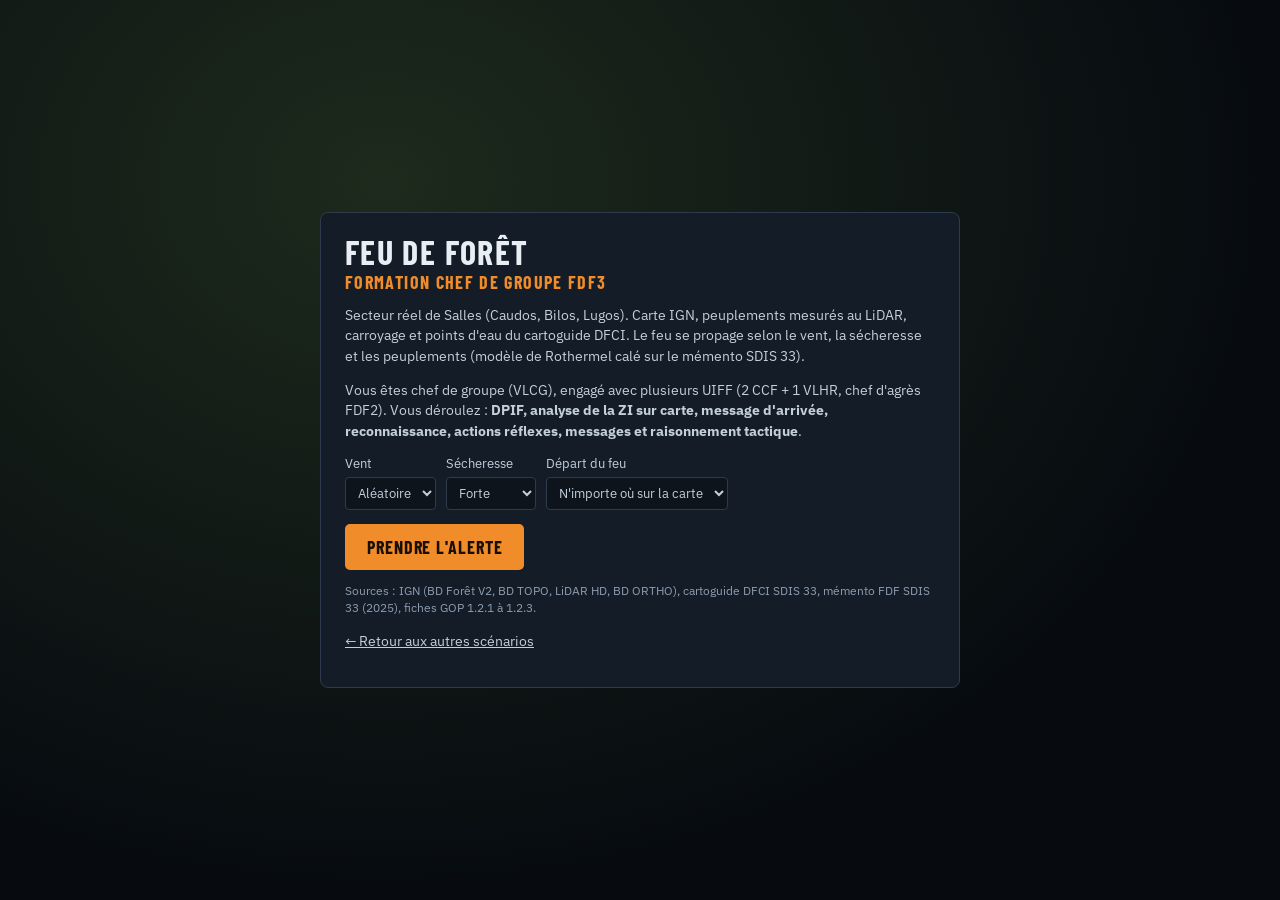
==== fdf.html @ eae1cfd2 "Scénario feu de forêt FDF3 : carte réelle de Salles, phases DPIF à RTO, messages SDIS 33, UIFF, perm" ====
<!doctype html>
<html lang="fr">
<head>
<meta charset="utf-8">
<meta name="viewport" content="width=device-width, initial-scale=1, viewport-fit=cover">
<title>Feu de forêt FDF3</title>
<link rel="preconnect" href="https://fonts.googleapis.com">
<link rel="stylesheet" href="https://fonts.googleapis.com/css2?family=Barlow+Condensed:wght@500;600;700&family=IBM+Plex+Sans:wght@400;500;600&family=IBM+Plex+Mono:wght@500;600;700&display=swap">
<link rel="stylesheet" href="src/fdf/fdf.css">
</head>
<body class="accueil">
<header class="barre">
  <div class="marque">Feu de forêt <small>Chef de groupe FDF3 · Salles (33)</small></div>
  <ol class="phases" id="phases" aria-label="Phases de l'intervention"></ol>
  <div class="horloge"><b id="heure">--:--</b><small id="meteo"></small></div>
  <div class="rythme" role="group" aria-label="Rythme du temps">
    <button data-v="0" title="Pause">II</button><button data-v="1" aria-pressed="true">×1</button><button data-v="2">×2</button><button data-v="4">×4</button><button data-v="8">×8</button>
  </div>
</header>

<main class="jeu">
  <section class="carte" aria-label="Carte">
    <canvas id="fond"></canvas>
    <canvas id="dessus"></canvas>
    <div class="outils" id="outils">
      <div class="og" role="group" aria-label="Fond de carte">
        <button data-fond="cartoguide" aria-pressed="true">Cartoguide</button><button data-fond="ortho">Photo</button><button data-fond="peuplements">Peuplements</button>
      </div>
      <div class="og crayons" id="crayons" role="group" aria-label="Crayons de l'analyse ZI"></div>
      <div class="og" role="group" aria-label="Outils">
        <button data-outil="mesure" title="Mesurer une distance">Mesure</button>
        <button data-outil="gomme" title="Effacer un tracé">Gomme</button>
        <button id="b-feu" title="Centrer sur la fumée">Fumée</button>
      </div>
    </div>
    <div class="legende" id="legende" hidden></div>
    <div class="info" id="info" aria-live="polite"></div>
  </section>

  <aside class="panneau" aria-label="Commandement">
    <nav class="onglets" role="tablist">
      <button role="tab" data-onglet="phase" aria-selected="true">Phase</button>
      <button role="tab" data-onglet="moyens">Moyens</button>
      <button role="tab" data-onglet="radio">Radio <span id="nb-radio"></span></button>
      <button role="tab" data-onglet="memento">Mémento</button>
    </nav>
    <div class="contenu" id="o-phase"></div>
    <div class="contenu" id="o-moyens" hidden></div>
    <div class="contenu" id="o-radio" hidden><div class="filtres" id="filtres"></div><ol class="radio" id="radio"></ol></div>
    <div class="contenu" id="o-memento" hidden></div>
  </aside>
</main>

<div class="accueil-ecran" id="accueil">
  <div class="carton">
    <h1>Feu de forêt <span>Formation chef de groupe FDF3</span></h1>
    <p>Secteur réel de Salles (Caudos, Bilos, Lugos). Carte IGN, peuplements mesurés au LiDAR, carroyage et points d'eau du cartoguide DFCI. Le feu se propage selon le vent, la sécheresse et les peuplements (modèle de Rothermel calé sur le mémento SDIS 33).</p>
    <p>Vous êtes chef de groupe (VLCG), engagé avec plusieurs UIFF (2 CCF + 1 VLHR, chef d'agrès FDF2). Vous déroulez : <b>DPIF, analyse de la ZI sur carte, message d'arrivée, reconnaissance, actions réflexes, messages et raisonnement tactique</b>.</p>
    <div class="choix">
      <label>Vent <select id="c-vent"><option value="alea">Aléatoire</option><option value="3">3 m/s</option><option value="5">5 m/s</option><option value="7">7 m/s</option><option value="10">10 m/s</option><option value="14">14 m/s</option></select></label>
      <label>Sécheresse <select id="c-sech"><option value="forte">Forte</option><option value="moderee">Modérée</option><option value="extreme">Extrême</option></select></label>
      <label>Départ du feu <select id="c-lieu"><option value="alea">N'importe où sur la carte</option></select></label>
    </div>
    <button class="go" id="go" disabled>Chargement de la carte…</button>
    <p class="src">Sources : IGN (BD Forêt V2, BD TOPO, LiDAR HD, BD ORTHO), cartoguide DFCI SDIS 33, mémento FDF SDIS 33 (2025), fiches GOP 1.2.1 à 1.2.3.</p>
    <p><a href="index.html">← Retour aux autres scénarios</a></p>
  </div>
</div>

<script src="src/fdf/feu.js"></script>
<script src="src/fdf/carte.js"></script>
<script src="src/fdf/jeu.js"></script>
</body>
</html>
---- src/fdf/fdf.css ----
/* Feu de forêt FDF3 : interface. Carte claire (cartoguide), panneau de commandement sombre. */
:root {
  color-scheme: dark;
  --nuit: #0b1322; --panel: #141d27; --panel2: #1c2733; --ligne: #2d3b4c; --encre: #e8eef4; --doux: #c3cfdb; --muet: #8d9db0;
  --inc: #e2373f; --eau: #3a8eea; --vert: #2fb36b; --orange: #f08c2a; --cmd: #9a72ff; --jaune: #e8c45a;
  --f-disp: 'Barlow Condensed', 'Arial Narrow', sans-serif; --f-body: 'IBM Plex Sans', system-ui, sans-serif; --f-mono: 'IBM Plex Mono', ui-monospace, monospace;
}
* { box-sizing: border-box; }
html, body { height: 100%; margin: 0; overflow: hidden; }
[hidden] { display: none !important; }
body { background: var(--nuit); color: var(--encre); font: 14px/1.45 var(--f-body); }
button, select, input, textarea { font: inherit; color: inherit; }
:focus-visible { outline: 2px solid var(--cmd); outline-offset: 2px; }
button { cursor: pointer; }

.barre { position: fixed; inset: 0 0 auto 0; height: 52px; display: flex; align-items: center; gap: 14px; padding: 0 14px; background: #080c12; border-bottom: 1px solid var(--ligne); z-index: 10; }
.marque { font: 700 19px/1 var(--f-disp); text-transform: uppercase; letter-spacing: .05em; white-space: nowrap; }
.marque small { display: block; font: 500 11px/1.3 var(--f-body); text-transform: none; letter-spacing: 0; color: var(--muet); }
.phases { list-style: none; display: flex; gap: 2px; margin: 0; padding: 0; flex: 1; overflow-x: auto; scrollbar-width: none; }
.phases li { font: 600 12px/1 var(--f-disp); text-transform: uppercase; letter-spacing: .04em; padding: 7px 9px; background: var(--panel2); color: var(--muet); border-radius: 3px; white-space: nowrap; }
.phases li.fait { color: #8fe0b3; }
.phases li.encours { background: var(--orange); color: #1a0f04; }
.horloge { text-align: right; }
.horloge b { font: 700 22px/1 var(--f-mono); }
.horloge small { display: block; font-size: 11px; color: var(--muet); white-space: nowrap; }
.rythme { display: flex; gap: 2px; }
.rythme button { background: var(--panel2); border: 1px solid var(--ligne); border-radius: 3px; padding: 5px 8px; font: 600 13px var(--f-mono); }
.rythme button[aria-pressed="true"] { background: var(--cmd); border-color: var(--cmd); }

.jeu { position: fixed; inset: 52px 0 0 0; display: grid; grid-template-columns: 1fr 400px; }
.carte { position: relative; overflow: hidden; background: #c4f4ba; }
.carte canvas { position: absolute; inset: 0; width: 100%; height: 100%; touch-action: none; }
#dessus { cursor: grab; }
#dessus.crayon { cursor: crosshair; }
.outils { position: absolute; top: 10px; left: 10px; display: flex; flex-wrap: wrap; gap: 8px; z-index: 3; max-width: calc(100% - 20px); }
.og { display: flex; gap: 2px; background: rgba(11,19,34,.88); border: 1px solid var(--ligne); border-radius: 5px; padding: 3px; }
.og button { background: transparent; border: 0; border-radius: 3px; padding: 5px 9px; font-size: 13px; }
.og button[aria-pressed="true"] { background: var(--cmd); }
.crayons button { display: flex; align-items: center; gap: 5px; }
.crayons i { width: 14px; height: 14px; border-radius: 50%; border: 2px solid #fff; display: inline-block; }
.crayons button[aria-pressed="true"] { background: #33445a; outline: 2px solid #fff; }
.info { position: absolute; left: 10px; bottom: 10px; max-width: min(560px, calc(100% - 20px)); background: rgba(11,19,34,.9); border: 1px solid var(--ligne); border-radius: 5px; padding: 7px 10px; font-size: 13px; z-index: 3; }
.info:empty { display: none; }
.legende { position: absolute; right: 10px; top: 10px; background: rgba(11,19,34,.9); border: 1px solid var(--ligne); border-radius: 5px; padding: 8px 10px; font-size: 12px; z-index: 3; max-height: 60%; overflow: auto; }
.legende div { display: flex; gap: 6px; align-items: center; }
.legende i { width: 14px; height: 10px; display: inline-block; border: 1px solid #0003; }

.panneau { background: var(--panel); border-left: 1px solid var(--ligne); display: flex; flex-direction: column; min-height: 0; }
.onglets { display: flex; border-bottom: 1px solid var(--ligne); }
.onglets button { flex: 1; background: transparent; border: 0; border-bottom: 3px solid transparent; padding: 10px 6px; font: 600 14px var(--f-disp); text-transform: uppercase; letter-spacing: .05em; color: var(--muet); }
.onglets button[aria-selected="true"] { color: var(--encre); border-bottom-color: var(--orange); }
.onglets span { color: var(--orange); }
.contenu { flex: 1; overflow: auto; padding: 14px; min-height: 0; }
.contenu h2 { font: 700 20px/1.1 var(--f-disp); text-transform: uppercase; letter-spacing: .04em; margin: 0 0 4px; }
.contenu h3 { font: 700 15px/1.2 var(--f-disp); text-transform: uppercase; letter-spacing: .05em; margin: 16px 0 6px; color: var(--doux); }
.contenu p { margin: 6px 0; color: var(--doux); }
.contenu .aide { color: var(--muet); font-size: 13px; }
.ticket { background: #2a1d0c; border: 1px solid #7a5a22; border-radius: 5px; padding: 10px 12px; font: 13px/1.5 var(--f-mono); color: #ffe1a8; margin: 8px 0; white-space: pre-wrap; }
.form { display: grid; gap: 8px; margin: 8px 0; }
.form label { display: grid; gap: 3px; font-size: 13px; color: var(--doux); }
.form label.ligne { grid-template-columns: auto 1fr; align-items: center; gap: 8px; }
.form input[type=text], .form input[type=number], .form select, .form textarea { background: #0d141c; border: 1px solid var(--ligne); border-radius: 4px; padding: 6px 8px; width: 100%; }
.form textarea { min-height: 54px; resize: vertical; }
.form fieldset { border: 1px solid var(--ligne); border-radius: 5px; padding: 6px 10px 8px; margin: 0; }
.form legend { font-size: 13px; color: var(--doux); padding: 0 4px; }
.cases { display: grid; grid-template-columns: 1fr 1fr; gap: 3px 10px; font-size: 13px; }
.cases label { display: flex; gap: 6px; align-items: center; grid-template-columns: none; }
.btn { background: var(--cmd); border: 0; border-radius: 4px; padding: 9px 14px; font-weight: 600; }
.btn.sec { background: var(--panel2); border: 1px solid var(--ligne); }
.btn.rouge { background: var(--inc); }
.btns { display: flex; gap: 8px; flex-wrap: wrap; margin-top: 10px; }
.note { border-left: 3px solid var(--orange); padding: 4px 10px; margin: 8px 0; background: #1c1710; font-size: 13px; }
.eval { margin: 6px 0; font-size: 13px; }
.eval div { display: grid; grid-template-columns: 18px 1fr; gap: 6px; padding: 3px 0; border-bottom: 1px solid #ffffff10; }
.eval .ok::before { content: '✓'; color: var(--vert); font-weight: 700; }
.eval .ko::before { content: '✗'; color: var(--inc); font-weight: 700; }
.eval .mi::before { content: '~'; color: var(--jaune); font-weight: 700; }
.eval small { color: var(--muet); display: block; }
.unite { border: 1px solid var(--ligne); border-radius: 5px; padding: 8px 10px; margin: 6px 0; background: var(--panel2); }
.unite.sel { border-color: var(--orange); }
.unite header { display: flex; justify-content: space-between; gap: 8px; align-items: baseline; }
.unite b { font: 700 16px var(--f-disp); letter-spacing: .03em; }
.unite .st { font-size: 12px; color: var(--muet); }
.jauge { height: 6px; background: #0d141c; border-radius: 3px; overflow: hidden; margin: 5px 0 2px; }
.jauge i { display: block; height: 100%; background: var(--eau); }
.ordres { display: flex; flex-wrap: wrap; gap: 4px; margin-top: 6px; }
.ordres button { background: #0d141c; border: 1px solid var(--ligne); border-radius: 3px; padding: 4px 7px; font-size: 12px; }
.ordres button:hover { border-color: var(--cmd); }
.filtres { display: flex; gap: 4px; flex-wrap: wrap; margin-bottom: 8px; }
.filtres button { background: var(--panel2); border: 1px solid var(--ligne); border-radius: 3px; padding: 3px 7px; font: 600 11px var(--f-mono); }
.filtres button[aria-pressed="true"] { background: #33445a; border-color: var(--doux); }
.radio { list-style: none; margin: 0; padding: 0; display: grid; gap: 6px; }
.radio li { background: var(--panel2); border-left: 3px solid var(--ligne); border-radius: 3px; padding: 6px 9px; font-size: 13px; }
.radio li small { display: block; color: var(--muet); font: 500 11px var(--f-mono); }
.radio li.moi { border-left-color: var(--cmd); }
.radio li.alerte { border-left-color: var(--inc); }
.radio li.codis { border-left-color: var(--orange); }
.mem table { border-collapse: collapse; width: 100%; font-size: 12px; margin: 4px 0 10px; }
.mem td, .mem th { border: 1px solid var(--ligne); padding: 3px 6px; text-align: center; }
.mem th { background: var(--panel2); }
.vois { width: 100%; height: 170px; border-radius: 5px; display: block; margin: 8px 0; background: #9cc7ea; }

.accueil-ecran { position: fixed; inset: 0; z-index: 20; display: grid; place-items: center; background: radial-gradient(ellipse at 30% 20%, #1d2a1c, #070b10 70%); padding: 16px; overflow: auto; }
body:not(.accueil) .accueil-ecran { display: none; }
.carton { max-width: 640px; background: var(--panel); border: 1px solid var(--ligne); border-radius: 8px; padding: 22px 24px; }
.carton h1 { font: 700 34px/1 var(--f-disp); text-transform: uppercase; letter-spacing: .04em; margin: 0 0 12px; }
.carton h1 span { display: block; font-size: 18px; color: var(--orange); margin-top: 4px; }
.carton p { color: var(--doux); }
.carton a { color: var(--doux); }
.choix { display: flex; flex-wrap: wrap; gap: 10px; margin: 14px 0; }
.choix label { display: grid; gap: 3px; font-size: 13px; color: var(--doux); }
.choix select { background: #0d141c; border: 1px solid var(--ligne); border-radius: 4px; padding: 6px 8px; }
.go { background: var(--orange); color: #1a0f04; border: 0; border-radius: 5px; padding: 12px 22px; font: 700 18px var(--f-disp); text-transform: uppercase; letter-spacing: .05em; }
.go:disabled { opacity: .6; cursor: wait; }
.src { font-size: 12px; color: var(--muet) !important; }

@media (max-width: 900px) {
  .jeu { grid-template-columns: 1fr; grid-template-rows: 55% 45%; }
  .panneau { border-left: 0; border-top: 1px solid var(--ligne); }
  .phases { display: none; }
  .marque small { display: none; }
}
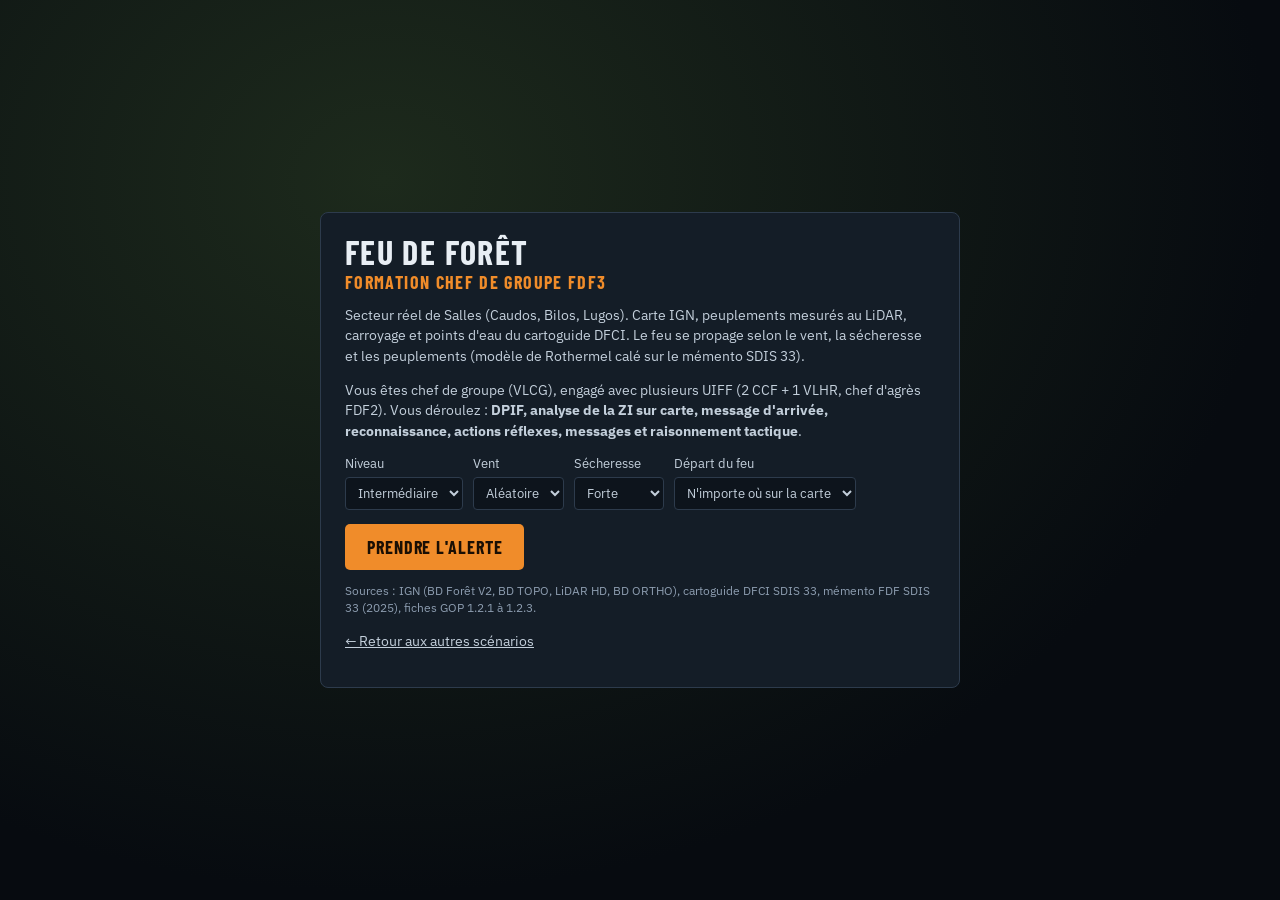
==== commit 75c1b809: "FDF : niveaux, points sensibles, obstacles et points d'eau inventés, accès hors piste et crastes, 1r" ====
--- a/fdf.html
+++ b/fdf.html
@@ -57,6 +57,7 @@
     <p>Secteur réel de Salles (Caudos, Bilos, Lugos). Carte IGN, peuplements mesurés au LiDAR, carroyage et points d'eau du cartoguide DFCI. Le feu se propage selon le vent, la sécheresse et les peuplements (modèle de Rothermel calé sur le mémento SDIS 33).</p>
     <p>Vous êtes chef de groupe (VLCG), engagé avec plusieurs UIFF (2 CCF + 1 VLHR, chef d'agrès FDF2). Vous déroulez : <b>DPIF, analyse de la ZI sur carte, message d'arrivée, reconnaissance, actions réflexes, messages et raisonnement tactique</b>.</p>
     <div class="choix">
+      <label>Niveau <select id="c-niv"><option value="debutant">Débutant</option><option value="intermediaire" selected>Intermédiaire</option><option value="expert">Expert</option></select></label>
       <label>Vent <select id="c-vent"><option value="alea">Aléatoire</option><option value="3">3 m/s</option><option value="5">5 m/s</option><option value="7">7 m/s</option><option value="10">10 m/s</option><option value="14">14 m/s</option></select></label>
       <label>Sécheresse <select id="c-sech"><option value="forte">Forte</option><option value="moderee">Modérée</option><option value="extreme">Extrême</option></select></label>
       <label>Départ du feu <select id="c-lieu"><option value="alea">N'importe où sur la carte</option></select></label>
@@ -69,6 +70,7 @@
 
 <script src="src/fdf/feu.js"></script>
 <script src="src/fdf/carte.js"></script>
+<script src="src/fdf/inventaire.js"></script>
 <script src="src/fdf/jeu.js"></script>
 </body>
 </html>
--- a/src/fdf/fdf.css
+++ b/src/fdf/fdf.css
@@ -120,3 +120,7 @@
   .phases { display: none; }
   .marque small { display: none; }
 }
+.memo { border: 1px dashed var(--ligne); border-radius: 5px; padding: 4px 8px; font-size: 13px; }
+.memo summary { cursor: pointer; color: var(--jaune); }
+.memo .calc { display: flex; flex-wrap: wrap; gap: 4px; align-items: center; margin: 4px 0; }
+.memo .calc input { width: 70px; background: #0d141c; border: 1px solid var(--ligne); border-radius: 3px; padding: 2px 4px; }
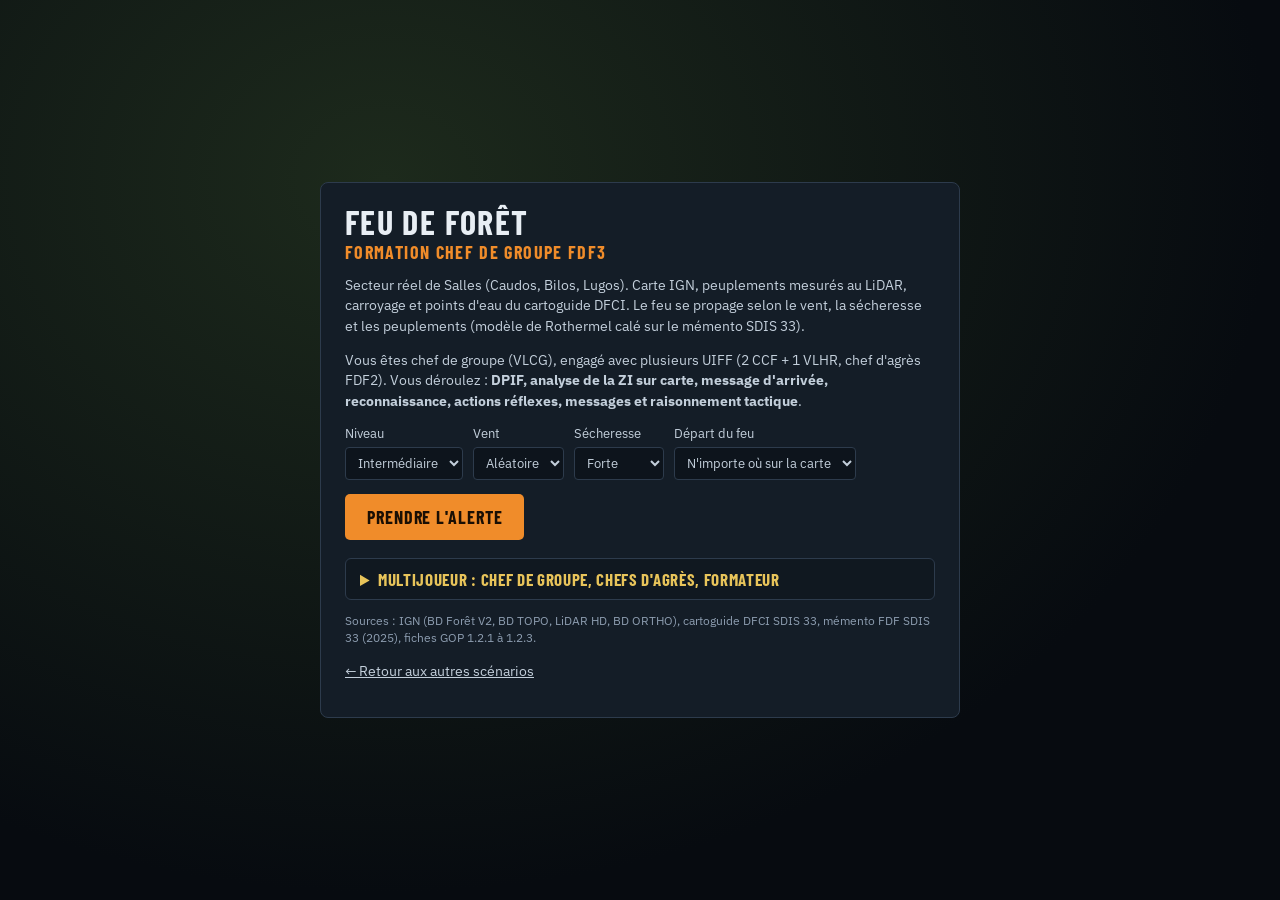
==== commit 0f2d7896: "FDF : multijoueur (chef de groupe hôte, chefs d'agrès UIFF, formateur ; Firebase ou plusieurs fenêtr" ====
--- a/fdf.html
+++ b/fdf.html
@@ -12,6 +12,7 @@
 <header class="barre">
   <div class="marque">Feu de forêt <small>Chef de groupe FDF3 · Salles (33)</small></div>
   <ol class="phases" id="phases" aria-label="Phases de l'intervention"></ol>
+  <div class="partie" id="partie" hidden></div>
   <div class="horloge"><b id="heure">--:--</b><small id="meteo"></small></div>
   <div class="rythme" role="group" aria-label="Rythme du temps">
     <button data-v="0" title="Pause">II</button><button data-v="1" aria-pressed="true">×1</button><button data-v="2">×2</button><button data-v="4">×4</button><button data-v="8">×8</button>
@@ -28,12 +29,18 @@
       </div>
       <div class="og crayons" id="crayons" role="group" aria-label="Crayons de l'analyse ZI"></div>
       <div class="og" role="group" aria-label="Outils">
+        <button data-outil="texte" title="Écrire sur la carte (couleur du crayon choisi)">Texte</button>
+        <button data-outil="numero" title="Numéroter (obstacles en orange, points d'eau en bleu : choisir d'abord la couleur)">N°</button>
+        <button id="b-regle" title="Règle feu de forêt virtuelle">Règle FDF</button>
         <button data-outil="mesure" title="Mesurer une distance">Mesure</button>
         <button data-outil="gomme" title="Effacer un tracé">Gomme</button>
         <button id="b-feu" title="Centrer sur la fumée">Fumée</button>
       </div>
     </div>
     <div class="legende" id="legende" hidden></div>
+    <div class="regle-p" id="regle-p" hidden></div>
+    <div class="fenetre" id="fenetre" hidden role="dialog" aria-label="Fenêtre d'action"></div>
+    <input class="saisie" id="saisie" type="text" hidden placeholder="Texte, puis Entrée">
     <div class="info" id="info" aria-live="polite"></div>
   </section>
 
@@ -42,12 +49,29 @@
       <button role="tab" data-onglet="phase" aria-selected="true">Phase</button>
       <button role="tab" data-onglet="moyens">Moyens</button>
       <button role="tab" data-onglet="radio">Radio <span id="nb-radio"></span></button>
+      <button role="tab" data-onglet="ticket">Ticket</button>
       <button role="tab" data-onglet="memento">Mémento</button>
     </nav>
     <div class="contenu" id="o-phase"></div>
     <div class="contenu" id="o-moyens" hidden></div>
     <div class="contenu" id="o-radio" hidden><div class="filtres" id="filtres"></div><ol class="radio" id="radio"></ol></div>
+    <div class="contenu" id="o-ticket" hidden></div>
     <div class="contenu" id="o-memento" hidden></div>
+    <div class="radios" aria-label="Radios : cliquez pour parler">
+      <button class="poste" data-poste="GRP 272" title="Cliquez pour parler au CODIS"><svg class="ico" viewBox="0 0 32 40" aria-hidden="true"><rect x="7" y="10" width="18" height="28" rx="4" fill="#f08c2a" stroke="#0b1322" stroke-width="1.5"/><rect x="18" y="1" width="3" height="11" rx="1.5" fill="#0b1322"/><rect x="10" y="14" width="12" height="7" rx="1" fill="#cfe9ff" opacity=".9"/><circle cx="12" cy="27" r="1.6" fill="#0b1322"/><circle cx="16" cy="27" r="1.6" fill="#0b1322"/><circle cx="20" cy="27" r="1.6" fill="#0b1322"/><circle cx="12" cy="32" r="1.6" fill="#0b1322"/><circle cx="16" cy="32" r="1.6" fill="#0b1322"/><circle cx="20" cy="32" r="1.6" fill="#0b1322"/><text x="16" y="20" text-anchor="middle" font-size="6" font-weight="700" fill="#0b1322" font-family="sans-serif">CODIS</text></svg><span><b>CODIS</b><small>GRP 272</small></span><i class="bip"></i></button>
+      <button class="poste" data-poste="DIR 654" title="Cliquez pour parler aux chefs d'agrès"><svg class="ico" viewBox="0 0 32 40" aria-hidden="true"><rect x="7" y="10" width="18" height="28" rx="4" fill="#3fb36b" stroke="#0b1322" stroke-width="1.5"/><rect x="18" y="1" width="3" height="11" rx="1.5" fill="#0b1322"/><rect x="10" y="14" width="12" height="7" rx="1" fill="#cfe9ff" opacity=".9"/><circle cx="12" cy="27" r="1.6" fill="#0b1322"/><circle cx="16" cy="27" r="1.6" fill="#0b1322"/><circle cx="20" cy="27" r="1.6" fill="#0b1322"/><circle cx="12" cy="32" r="1.6" fill="#0b1322"/><circle cx="16" cy="32" r="1.6" fill="#0b1322"/><circle cx="20" cy="32" r="1.6" fill="#0b1322"/><text x="16" y="20" text-anchor="middle" font-size="6" font-weight="700" fill="#0b1322" font-family="sans-serif">CA</text></svg><span><b>Chefs d'agrès</b><small>DIR 654</small></span><i class="bip"></i></button>
+      <button class="poste" data-poste="Canal 18" title="Air-sol : avions bombardiers d'eau"><svg class="ico" viewBox="0 0 32 40" aria-hidden="true"><rect x="7" y="10" width="18" height="28" rx="4" fill="#facc15" stroke="#0b1322" stroke-width="1.5"/><rect x="18" y="1" width="3" height="11" rx="1.5" fill="#0b1322"/><rect x="10" y="14" width="12" height="7" rx="1" fill="#cfe9ff" opacity=".9"/><circle cx="12" cy="27" r="1.6" fill="#0b1322"/><circle cx="16" cy="27" r="1.6" fill="#0b1322"/><circle cx="20" cy="27" r="1.6" fill="#0b1322"/><circle cx="12" cy="32" r="1.6" fill="#0b1322"/><circle cx="16" cy="32" r="1.6" fill="#0b1322"/><circle cx="20" cy="32" r="1.6" fill="#0b1322"/><path d="M16 15 l1 2.5 4 1.2 -4 1 -.4 2.3 1.3 1 -3.8 0 1.3-1 -.4-2.3 -4-1 4-1.2z" fill="#0b1322"/></svg><span><b>Air-sol</b><small>canal 18</small></span><i class="bip"></i></button>
+    </div>
+    <div class="parole" id="parole" hidden>
+      <div id="parole-txt" class="transcrit" contenteditable="true" aria-label="Message (modifiable)"></div>
+      <div class="btns"><select id="parole-canal"><option>GRP 272</option><option>DIR 654</option></select><select id="parole-de" hidden aria-label="Parler en tant que"></select><button class="btn" id="parole-ok">Transmettre</button><button class="btn sec" id="parole-x">Annuler</button><button class="btn sec" id="b-libre" title="Écrire au lieu de parler">Clavier</button></div>
+    </div>
+    <div class="brouillon">
+      <div class="bbarre"><b>Brouillon</b>
+        <span class="bcoul" role="group" aria-label="Couleur du texte"><button data-bc="#e2202a" style="background:#e2202a" title="Rouge"></button><button data-bc="#16a34a" style="background:#16a34a" title="Vert"></button><button data-bc="#2563eb" style="background:#2563eb" title="Bleu"></button><button data-bc="#f08c2a" style="background:#f08c2a" title="Orange"></button><button data-bc="#8b2fc9" style="background:#8b2fc9" title="Violet"></button><button data-bc="#111111" style="background:#111111" title="Noir"></button></span>
+        <button class="btn sec petit" id="b-ticket">Ticket de départ</button></div>
+      <div class="notes" id="notes" contenteditable="true" aria-label="Brouillon de notes"></div>
+    </div>
   </aside>
 </main>
 
@@ -63,14 +87,36 @@
       <label>Départ du feu <select id="c-lieu"><option value="alea">N'importe où sur la carte</option></select></label>
     </div>
     <button class="go" id="go" disabled>Chargement de la carte…</button>
+    <details class="multi" id="multi">
+      <summary>Multijoueur : chef de groupe, chefs d'agrès, formateur</summary>
+      <p class="aide">Le chef de groupe crée la partie (avec les réglages ci-dessus) : son ordinateur fait tourner la simulation. Les chefs d'agrès prennent chacun une UIFF et reçoivent ses ordres ; le formateur voit tout, joue le CODIS ou les pilotes et injecte des événements.</p>
+      <div class="choix">
+        <label>Votre nom <input id="m-nom" autocomplete="nickname" placeholder="ex. Sgt Martin"></label>
+        <label>Réseau <select id="m-net"><option value="firebase">Internet (plusieurs postes)</option><option value="local">Ce poste (plusieurs fenêtres)</option></select></label>
+      </div>
+      <label id="m-db-zone" class="large">Adresse de la base Firebase <input id="m-db" placeholder="https://votre-projet-default-rtdb.europe-west1.firebasedatabase.app"></label>
+      <div class="m-actions">
+        <button class="btn" id="m-creer" disabled>Créer une partie (chef de groupe)</button>
+        <span class="ou">ou</span>
+        <label>Code <input id="m-code" maxlength="4" placeholder="ABCD" style="width:80px;text-transform:uppercase"></label>
+        <label>Rôle <select id="m-role"><option value="ca">Chef d'agrès UIFF</option><option value="formateur">Formateur</option></select></label>
+        <button class="btn" id="m-rejoindre" disabled>Rejoindre</button>
+      </div>
+      <p class="m-etat" id="m-etat" aria-live="polite"></p>
+    </details>
     <p class="src">Sources : IGN (BD Forêt V2, BD TOPO, LiDAR HD, BD ORTHO), cartoguide DFCI SDIS 33, mémento FDF SDIS 33 (2025), fiches GOP 1.2.1 à 1.2.3.</p>
     <p><a href="index.html">← Retour aux autres scénarios</a></p>
   </div>
 </div>
 
+<script src="src/fdf/reseau-config.js"></script>
+<script src="src/fdf/reseau.js"></script>
 <script src="src/fdf/feu.js"></script>
 <script src="src/fdf/carte.js"></script>
 <script src="src/fdf/inventaire.js"></script>
+<script src="src/fdf/regle.js"></script>
+<script src="src/fdf/parle.js"></script>
+<script src="src/fdf/avions.js"></script>
 <script src="src/fdf/jeu.js"></script>
 </body>
 </html>
--- a/src/fdf/fdf.css
+++ b/src/fdf/fdf.css
@@ -124,3 +124,69 @@
 .memo summary { cursor: pointer; color: var(--jaune); }
 .memo .calc { display: flex; flex-wrap: wrap; gap: 4px; align-items: center; margin: 4px 0; }
 .memo .calc input { width: 70px; background: #0d141c; border: 1px solid var(--ligne); border-radius: 3px; padding: 2px 4px; }
+.radios { display: grid; grid-template-columns: 1fr 1fr 1fr; gap: 6px; padding: 8px 10px; border-top: 1px solid var(--ligne); background: #0f171f; }
+.poste { background: #1f2b39; border: 1px solid var(--ligne); border-radius: 6px; padding: 7px 10px; text-align: left; }
+.poste b { display: block; font: 700 15px var(--f-mono); }
+.poste small { color: var(--muet); font-size: 11px; }
+.poste.emet { background: var(--inc); border-color: var(--inc); animation: emet 1s infinite; }
+@keyframes emet { 50% { opacity: .75; } }
+.parole { padding: 8px 10px; border-top: 1px solid var(--ligne); background: #0f171f; }
+.transcrit { min-height: 54px; background: #0d141c; border: 1px solid var(--ligne); border-radius: 4px; padding: 6px 8px; font-size: 14px; }
+.transcrit:empty::before { content: 'Parlez ou écrivez votre message…'; color: var(--muet); }
+.parole select { background: #0d141c; border: 1px solid var(--ligne); border-radius: 4px; padding: 6px; }
+.regle-p { position: absolute; right: 10px; top: 60px; width: 290px; background: rgba(11,19,34,.94); border: 1px solid var(--ligne); border-radius: 6px; padding: 8px 10px; font-size: 12px; z-index: 4; }
+.regle-p label { display: flex; justify-content: space-between; gap: 6px; align-items: center; margin: 3px 0; }
+.regle-p input { width: 80px; background: #0d141c; border: 1px solid var(--ligne); border-radius: 3px; padding: 2px 4px; }
+.regle-p table { border-collapse: collapse; width: 100%; margin-top: 6px; font: 11px var(--f-mono); }
+.regle-p td, .regle-p th { border: 1px solid var(--ligne); padding: 1px 3px; text-align: right; }
+.saisie { position: absolute; z-index: 6; width: 220px; background: #fff; color: #111; border: 2px solid #111; border-radius: 3px; padding: 4px 6px; }
+.fenetre { position: absolute; left: 50%; top: 56px; transform: translateX(-50%); width: min(560px, calc(100% - 24px)); max-height: calc(100% - 80px); overflow: auto; background: var(--panel); border: 1px solid var(--ligne); border-radius: 8px; padding: 14px 16px; z-index: 8; box-shadow: 0 12px 40px #000a; }
+.fenetre h2 { font: 700 20px/1.1 var(--f-disp); text-transform: uppercase; letter-spacing: .04em; margin: 0 0 6px; }
+.fenetre p { color: var(--doux); margin: 6px 0; }
+.poste { position: relative; display: flex; gap: 8px; align-items: center; }
+.poste .ico { width: 24px; height: 30px; flex: none; }
+.poste b { font: 700 13px var(--f-body); }
+.poste .bip { position: absolute; top: 5px; right: 6px; width: 9px; height: 9px; border-radius: 50%; background: transparent; }
+.poste.appel { border-color: var(--jaune); }
+.poste.appel .bip { background: var(--inc); animation: emet .8s infinite; }
+.brouillon { border-top: 1px solid var(--ligne); background: #0f171f; padding: 6px 10px 10px; }
+.bbarre { display: flex; align-items: center; gap: 8px; margin-bottom: 5px; font-size: 13px; }
+.bcoul { display: flex; gap: 4px; }
+.bcoul button { width: 18px; height: 18px; border-radius: 50%; border: 2px solid #fff; padding: 0; }
+.bcoul button[aria-pressed="true"] { outline: 2px solid var(--jaune); }
+.btn.petit { padding: 4px 8px; font-size: 12px; margin-left: auto; }
+.notes { height: 110px; overflow: auto; background: #f6f3e8; color: #111; border-radius: 4px; padding: 6px 8px; font: 14px/1.4 var(--f-body); }
+.chat { display: flex; flex-direction: column; gap: 6px; max-height: 46vh; overflow: auto; margin: 8px 0; padding: 4px; background: #0d141c; border-radius: 5px; }
+.chat div { max-width: 85%; padding: 6px 9px; border-radius: 8px; font-size: 13px; }
+.chat .pil { background: #3a3210; color: #ffe9a8; align-self: flex-start; }
+.chat .cos { background: #2d2350; color: #e6dcff; align-self: flex-end; }
+.chat small { display: block; opacity: .7; font: 500 10px var(--f-mono); }
+
+/* ---- multijoueur ---- */
+.carton { max-height: calc(100vh - 40px); overflow: auto; }
+.multi { margin: 18px 0 6px; border: 1px solid var(--ligne); border-radius: 6px; padding: 10px 14px; background: #101820; }
+.multi summary { cursor: pointer; font: 700 17px var(--f-disp); text-transform: uppercase; letter-spacing: .04em; color: var(--jaune); }
+.multi input, .multi select { background: #0d141c; border: 1px solid var(--ligne); border-radius: 4px; padding: 6px 8px; }
+.multi .large { display: grid; gap: 3px; font-size: 13px; color: var(--doux); margin-bottom: 10px; }
+.multi .large input { width: 100%; }
+.m-actions { display: flex; flex-wrap: wrap; align-items: end; gap: 10px; }
+.m-actions label { display: grid; gap: 3px; font-size: 13px; color: var(--doux); }
+.m-actions .ou { color: var(--muet); padding-bottom: 9px; }
+.m-etat { min-height: 1.4em; margin: 10px 0 0; color: var(--doux); }
+.m-etat.err, .partie small.err { color: #ff8a8a; }
+.btn:disabled { opacity: .45; cursor: wait; }
+.partie { display: flex; align-items: center; gap: 8px; background: var(--panel2); border: 1px solid var(--jaune); border-radius: 4px; padding: 4px 8px; white-space: nowrap; }
+.partie b { font: 700 15px var(--f-mono); color: var(--jaune); }
+.partie small { font-size: 11px; color: var(--doux); }
+.partie .btn.petit { margin-left: 0; }
+.unite .joueur { display: block; color: var(--jaune); font-size: 12px; margin-top: 2px; }
+.radio li.humain { border-left-color: var(--jaune); }
+.radio li.info, .radio li.situ { border-left-color: var(--orange); background: #241a0e; }
+.ordre-recu { border-left-color: var(--cmd); background: #1a1530; }
+.ordre-recu p { margin: 4px 0 8px; font-size: 14px; }
+.lig { display: flex; flex-wrap: wrap; gap: 6px; align-items: center; }
+#parole-de { background: #0d141c; border: 1px solid var(--jaune); border-radius: 4px; padding: 6px; }
+/* chef d'agres : une seule radio (DIR 654), pas de rythme ni d'onglet moyens */
+.role-ca .poste[data-poste="GRP 272"], .role-ca .poste[data-poste="Canal 18"], .role-ca .rythme, .role-ca [data-onglet="moyens"] { display: none; }
+.role-ca .radios { grid-template-columns: 1fr; }
+.client [data-outil="numero"] { }
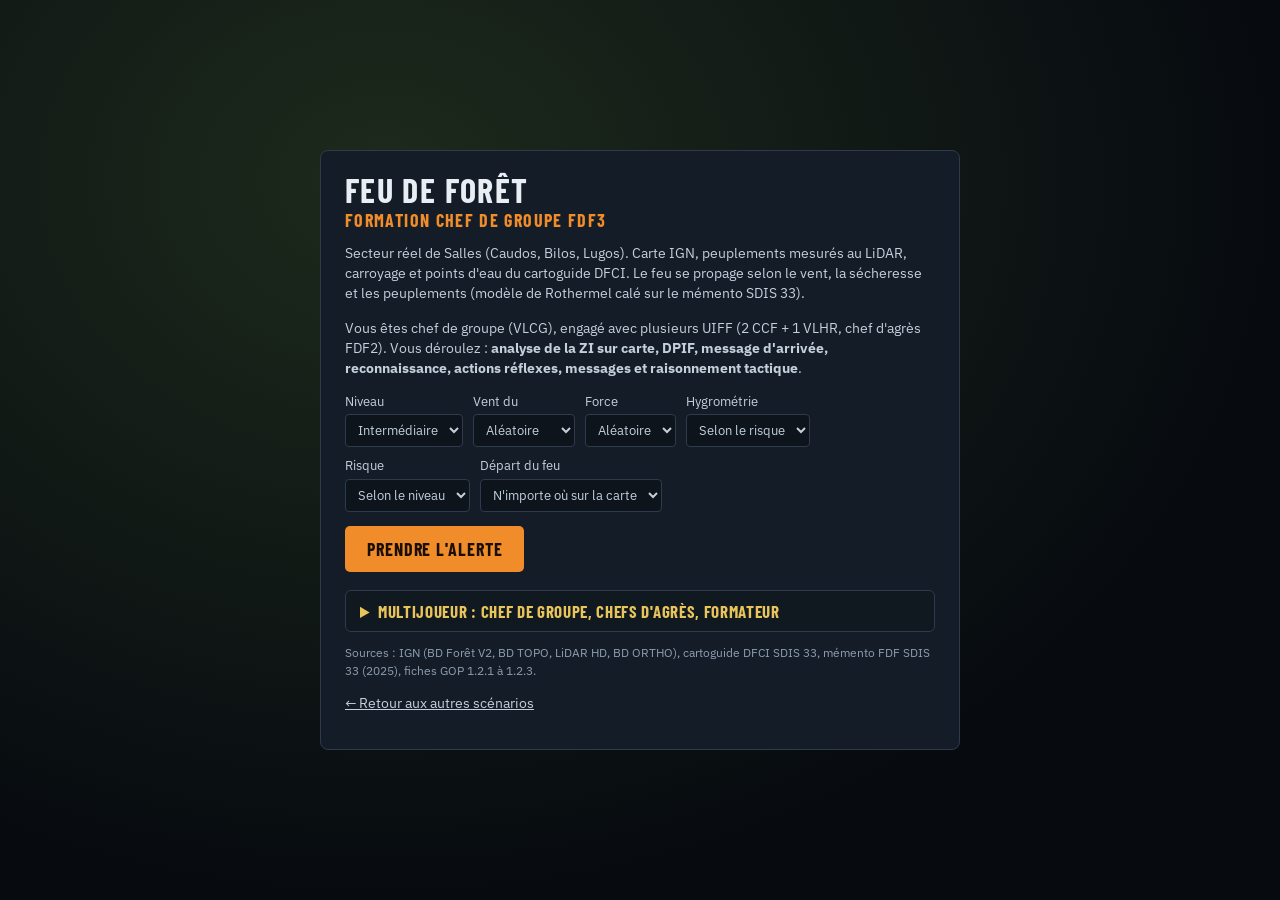
==== commit 3f7731ee: "FDF : astro-météo (hygro, vent du, risque → départ), ZI avant DPIF, vue de terrain des peuplements, " ====
--- a/fdf.html
+++ b/fdf.html
@@ -32,6 +32,7 @@
         <button data-outil="texte" title="Écrire sur la carte (couleur du crayon choisi)">Texte</button>
         <button data-outil="numero" title="Numéroter (obstacles en orange, points d'eau en bleu : choisir d'abord la couleur)">N°</button>
         <button id="b-regle" title="Règle feu de forêt virtuelle">Règle FDF</button>
+        <button data-outil="peuplement" title="Vue de terrain : estimer l'âge des pins et les strates (sur un secteur reconnu)">Peuplement</button>
         <button data-outil="mesure" title="Mesurer une distance">Mesure</button>
         <button data-outil="gomme" title="Effacer un tracé">Gomme</button>
         <button id="b-feu" title="Centrer sur la fumée">Fumée</button>
@@ -79,11 +80,13 @@
   <div class="carton">
     <h1>Feu de forêt <span>Formation chef de groupe FDF3</span></h1>
     <p>Secteur réel de Salles (Caudos, Bilos, Lugos). Carte IGN, peuplements mesurés au LiDAR, carroyage et points d'eau du cartoguide DFCI. Le feu se propage selon le vent, la sécheresse et les peuplements (modèle de Rothermel calé sur le mémento SDIS 33).</p>
-    <p>Vous êtes chef de groupe (VLCG), engagé avec plusieurs UIFF (2 CCF + 1 VLHR, chef d'agrès FDF2). Vous déroulez : <b>DPIF, analyse de la ZI sur carte, message d'arrivée, reconnaissance, actions réflexes, messages et raisonnement tactique</b>.</p>
+    <p>Vous êtes chef de groupe (VLCG), engagé avec plusieurs UIFF (2 CCF + 1 VLHR, chef d'agrès FDF2). Vous déroulez : <b>analyse de la ZI sur carte, DPIF, message d'arrivée, reconnaissance, actions réflexes, messages et raisonnement tactique</b>.</p>
     <div class="choix">
       <label>Niveau <select id="c-niv"><option value="debutant">Débutant</option><option value="intermediaire" selected>Intermédiaire</option><option value="expert">Expert</option></select></label>
-      <label>Vent <select id="c-vent"><option value="alea">Aléatoire</option><option value="3">3 m/s</option><option value="5">5 m/s</option><option value="7">7 m/s</option><option value="10">10 m/s</option><option value="14">14 m/s</option></select></label>
-      <label>Sécheresse <select id="c-sech"><option value="forte">Forte</option><option value="moderee">Modérée</option><option value="extreme">Extrême</option></select></label>
+      <label>Vent du <select id="c-dir"><option value="alea">Aléatoire</option><option value="0">nord</option><option value="45">nord-est</option><option value="90">est</option><option value="135">sud-est</option><option value="180">sud</option><option value="225">sud-ouest</option><option value="270">ouest</option><option value="315">nord-ouest</option></select></label>
+      <label>Force <select id="c-vent"><option value="alea">Aléatoire</option><option value="3">3 m/s</option><option value="4">4 m/s</option><option value="5">5 m/s</option><option value="6">6 m/s</option><option value="7">7 m/s</option><option value="8">8 m/s</option><option value="10">10 m/s</option></select></label>
+      <label>Hygrométrie <select id="c-hygro"><option value="alea">Selon le risque</option><option value="15">15 %</option><option value="20">20 %</option><option value="25">25 %</option><option value="30">30 %</option><option value="35">35 %</option><option value="40">40 %</option><option value="50">50 %</option><option value="60">60 %</option></select></label>
+      <label>Risque <select id="c-risque"><option value="alea">Selon le niveau</option><option value="faible">Faible</option><option value="modere-bas">Modéré bas</option><option value="modere-haut">Modéré haut</option><option value="severe">Sévère</option><option value="tres-severe">Très sévère</option><option value="exceptionnel">Exceptionnel</option></select></label>
       <label>Départ du feu <select id="c-lieu"><option value="alea">N'importe où sur la carte</option></select></label>
     </div>
     <button class="go" id="go" disabled>Chargement de la carte…</button>
@@ -117,6 +120,7 @@
 <script src="src/fdf/regle.js"></script>
 <script src="src/fdf/parle.js"></script>
 <script src="src/fdf/avions.js"></script>
+<script src="src/fdf/peuplement.js"></script>
 <script src="src/fdf/jeu.js"></script>
 </body>
 </html>
--- a/src/fdf/fdf.css
+++ b/src/fdf/fdf.css
@@ -190,3 +190,4 @@
 .role-ca .poste[data-poste="GRP 272"], .role-ca .poste[data-poste="Canal 18"], .role-ca .rythme, .role-ca [data-onglet="moyens"] { display: none; }
 .role-ca .radios { grid-template-columns: 1fr; }
 .client [data-outil="numero"] { }
+.fenetre canvas { position: static; inset: auto; width: 100%; height: auto; }
